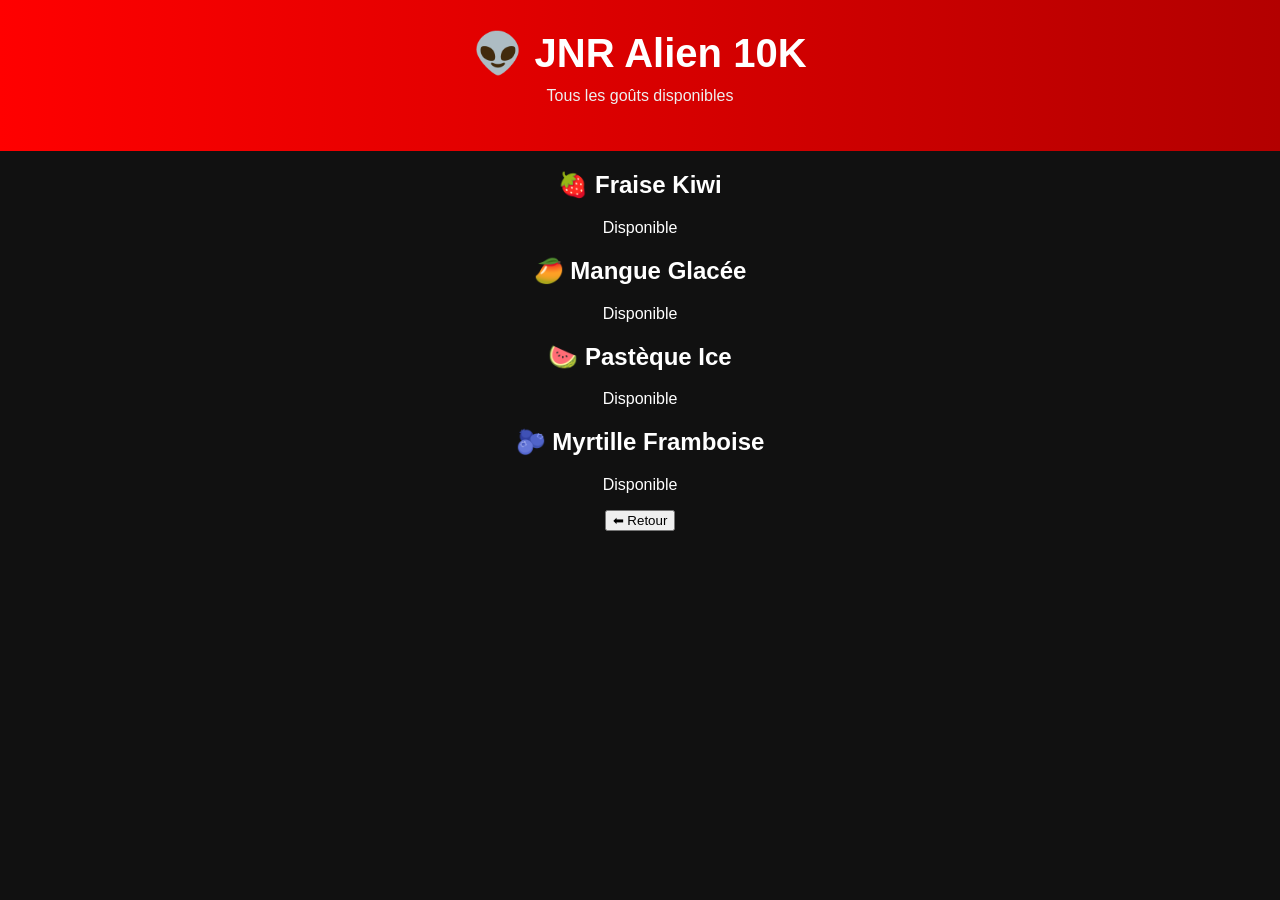
==== jnr.html @ f71a9a94 "Create jnr.html" ====
<!DOCTYPE html>
<html lang="fr">
<head>
<meta charset="UTF-8">
<meta name="viewport" content="width=device-width, initial-scale=1.0">
<title>JNR Alien 10K</title>
<link rel="stylesheet" href="style.css">
</head>

<body>

<header>
<h1>👽 JNR Alien 10K</h1>
<p>Tous les goûts disponibles</p>
</header>

<main>

<div class="carte">
<h2>🍓 Fraise Kiwi</h2>
<p>Disponible</p>
</div>

<div class="carte">
<h2>🥭 Mangue Glacée</h2>
<p>Disponible</p>
</div>

<div class="carte">
<h2>🍉 Pastèque Ice</h2>
<p>Disponible</p>
</div>

<div class="carte">
<h2>🫐 Myrtille Framboise</h2>
<p>Disponible</p>
</div>

<a href="index.html">
<button>⬅ Retour</button>
</a>

</main>

</body>
</html>
---- style.css ----
body {
  margin: 0;
  font-family: Arial, sans-serif;
  background: #111;
  color: white;
  text-align: center;
}

header {
  background: linear-gradient(90deg, #ff0000, #b30000);
  padding: 30px;
}

header h1 {
  margin: 0;
  font-size: 40px;
}

header p {
  margin-top: 10px;
  color: #eee;
main {
  padding: 40px 20px;
}

button {
  background: #ff0000;
  color: white;
  border: none;
  padding: 15px 30px;
  font-size: 18px;
  border-radius: 10px;
  cursor: pointer;
}

button:hover {
  background: #cc0000;
}

.produits {
  display: flex;
  flex-direction: column;
  gap: 25px;
  margin-top: 30px;
}

.carte {
  background: #1f1f1f;
  border: 2px solid #ff2d2d;
  border-radius: 18px;
  padding: 20px;
  margin: 0 auto;
  width: 85%;
  max-width: 350px;
  box-shadow: 0 0 15px rgba(255, 0, 0, 0.25);
}

.carte h3 {
  margin-top: 0;
}

.carte p {
  color: #d0d0d0;
}
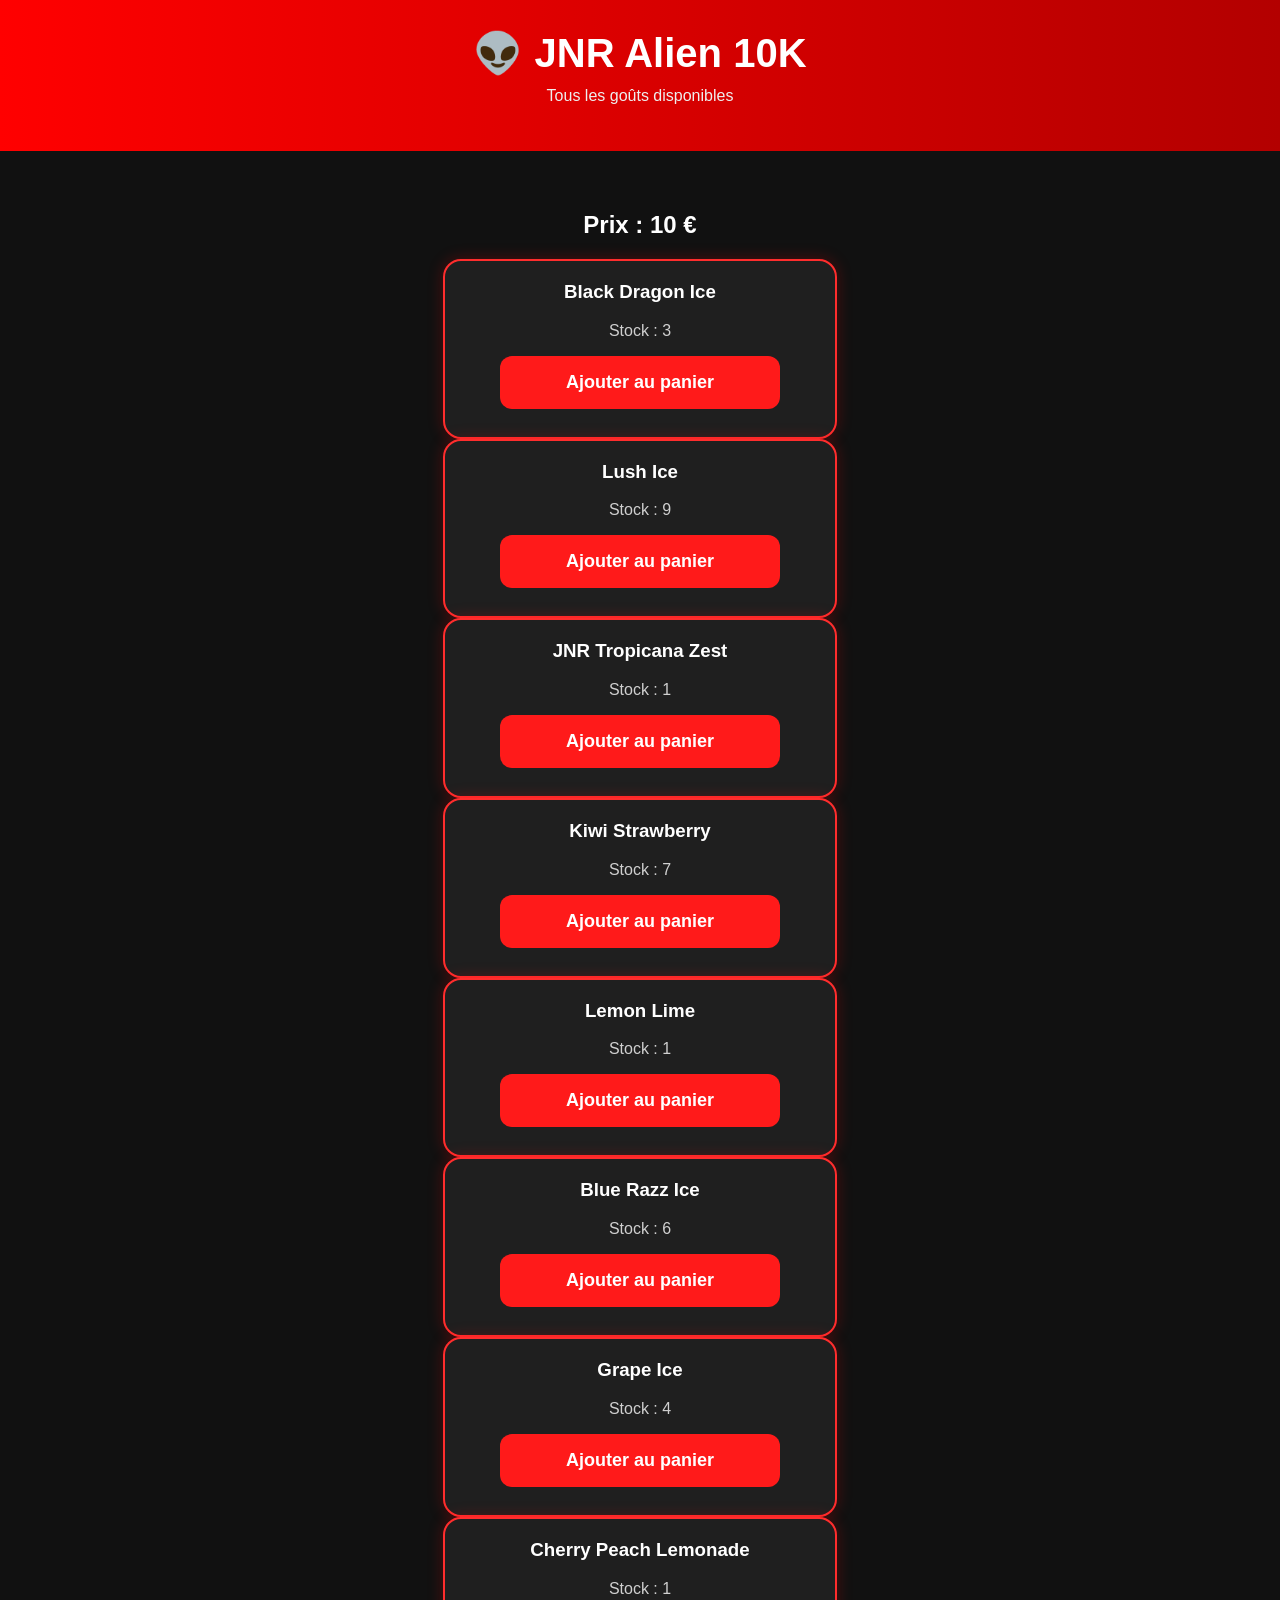
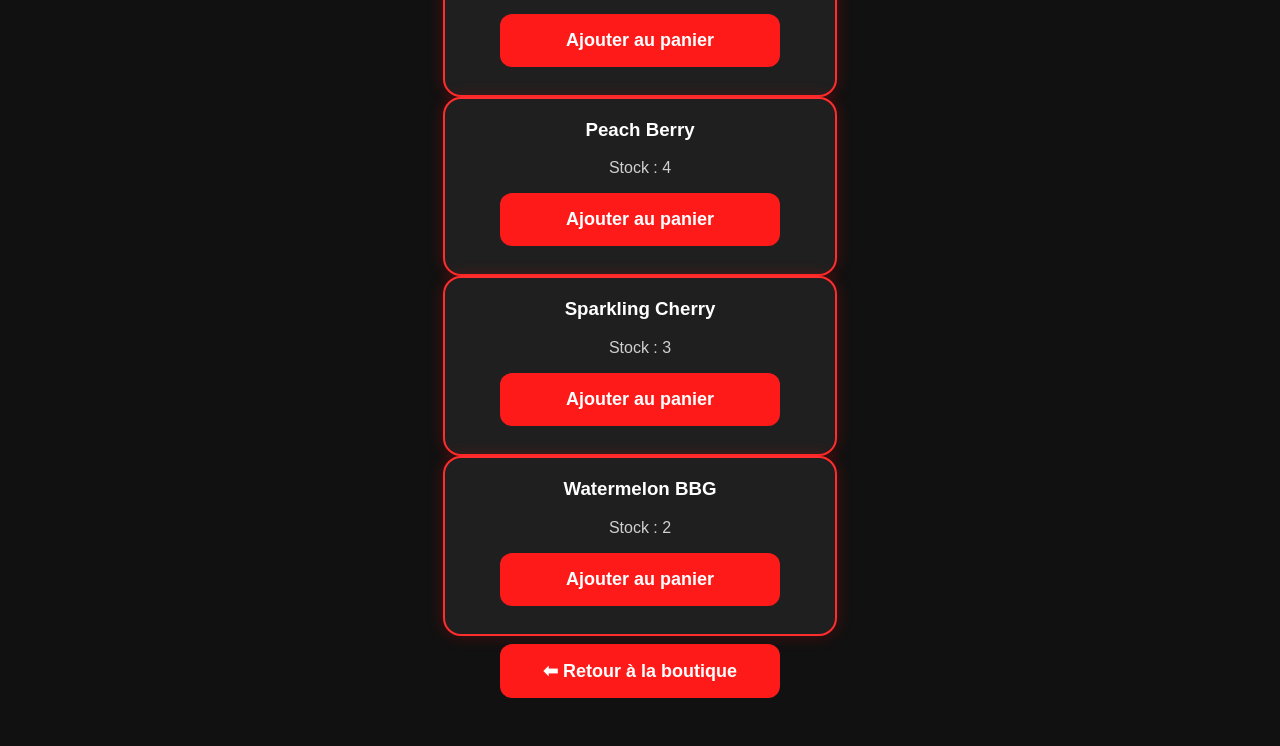
==== commit d71178b3: "Update jnr.html" ====
--- a/jnr.html
+++ b/jnr.html
@@ -16,28 +16,76 @@
 
 <main>
 
+<h2>Prix : <span class="prix">10 €</span></h2>
+
 <div class="carte">
-<h2>🍓 Fraise Kiwi</h2>
-<p>Disponible</p>
+<h3>Black Dragon Ice</h3>
+<p>Stock : 3</p>
+<button>Ajouter au panier</button>
 </div>
 
 <div class="carte">
-<h2>🥭 Mangue Glacée</h2>
-<p>Disponible</p>
+<h3>Lush Ice</h3>
+<p>Stock : 9</p>
+<button>Ajouter au panier</button>
 </div>
 
 <div class="carte">
-<h2>🍉 Pastèque Ice</h2>
-<p>Disponible</p>
+<h3>JNR Tropicana Zest</h3>
+<p>Stock : 1</p>
+<button>Ajouter au panier</button>
 </div>
 
 <div class="carte">
-<h2>🫐 Myrtille Framboise</h2>
-<p>Disponible</p>
+<h3>Kiwi Strawberry</h3>
+<p>Stock : 7</p>
+<button>Ajouter au panier</button>
+</div>
+
+<div class="carte">
+<h3>Lemon Lime</h3>
+<p>Stock : 1</p>
+<button>Ajouter au panier</button>
+</div>
+
+<div class="carte">
+<h3>Blue Razz Ice</h3>
+<p>Stock : 6</p>
+<button>Ajouter au panier</button>
+</div>
+
+<div class="carte">
+<h3>Grape Ice</h3>
+<p>Stock : 4</p>
+<button>Ajouter au panier</button>
+</div>
+
+<div class="carte">
+<h3>Cherry Peach Lemonade</h3>
+<p>Stock : 1</p>
+<button>Ajouter au panier</button>
+</div>
+
+<div class="carte">
+<h3>Peach Berry</h3>
+<p>Stock : 4</p>
+<button>Ajouter au panier</button>
+</div>
+
+<div class="carte">
+<h3>Sparkling Cherry</h3>
+<p>Stock : 3</p>
+<button>Ajouter au panier</button>
+</div>
+
+<div class="carte">
+<h3>Watermelon BBG</h3>
+<p>Stock : 2</p>
+<button>Ajouter au panier</button>
 </div>
 
 <a href="index.html">
-<button>⬅ Retour</button>
+<button>⬅ Retour à la boutique</button>
 </a>
 
 </main>
--- a/style.css
+++ b/style.css
@@ -19,23 +19,31 @@
 header p {
   margin-top: 10px;
   color: #eee;
+}
 main {
   padding: 40px 20px;
 }
 
 button {
-  background: #ff0000;
-  color: white;
-  border: none;
-  padding: 15px 30px;
-  font-size: 18px;
-  border-radius: 10px;
-  cursor: pointer;
+    width: 90%;
+    max-width: 280px;
+    background: #ff1a1a;
+    color: white;
+    border: none;
+    padding: 16px;
+    font-size: 18px;
+    font-weight: bold;
+    border-radius: 12px;
+    cursor: pointer;
+    margin: 8px auto;
+    display: block;
+    transition: 0.3s;
+}
+button:hover {
+    background: #cc0000;
+    transform: scale(1.03);
 }
 
-button:hover {
-  background: #cc0000;
-}
 
 .produits {
   display: flex;
@@ -62,5 +70,26 @@
 .carte p {
   color: #d0d0d0;
 }
+.photo-produit {
+  width: 100%;
+  height: auto;
+  border-radius: 12px;
+  display: block;
+  margin-bottom: 15px;
+}
 
+.carte {
+  overflow: hidden;
+}
+a {
+    text-decoration: none;
+    color: inherit;
+}
 
+a button {
+    text-decoration: none;
+}
+a:visited {
+    color: inherit;
+    text-decoration: none;
+}
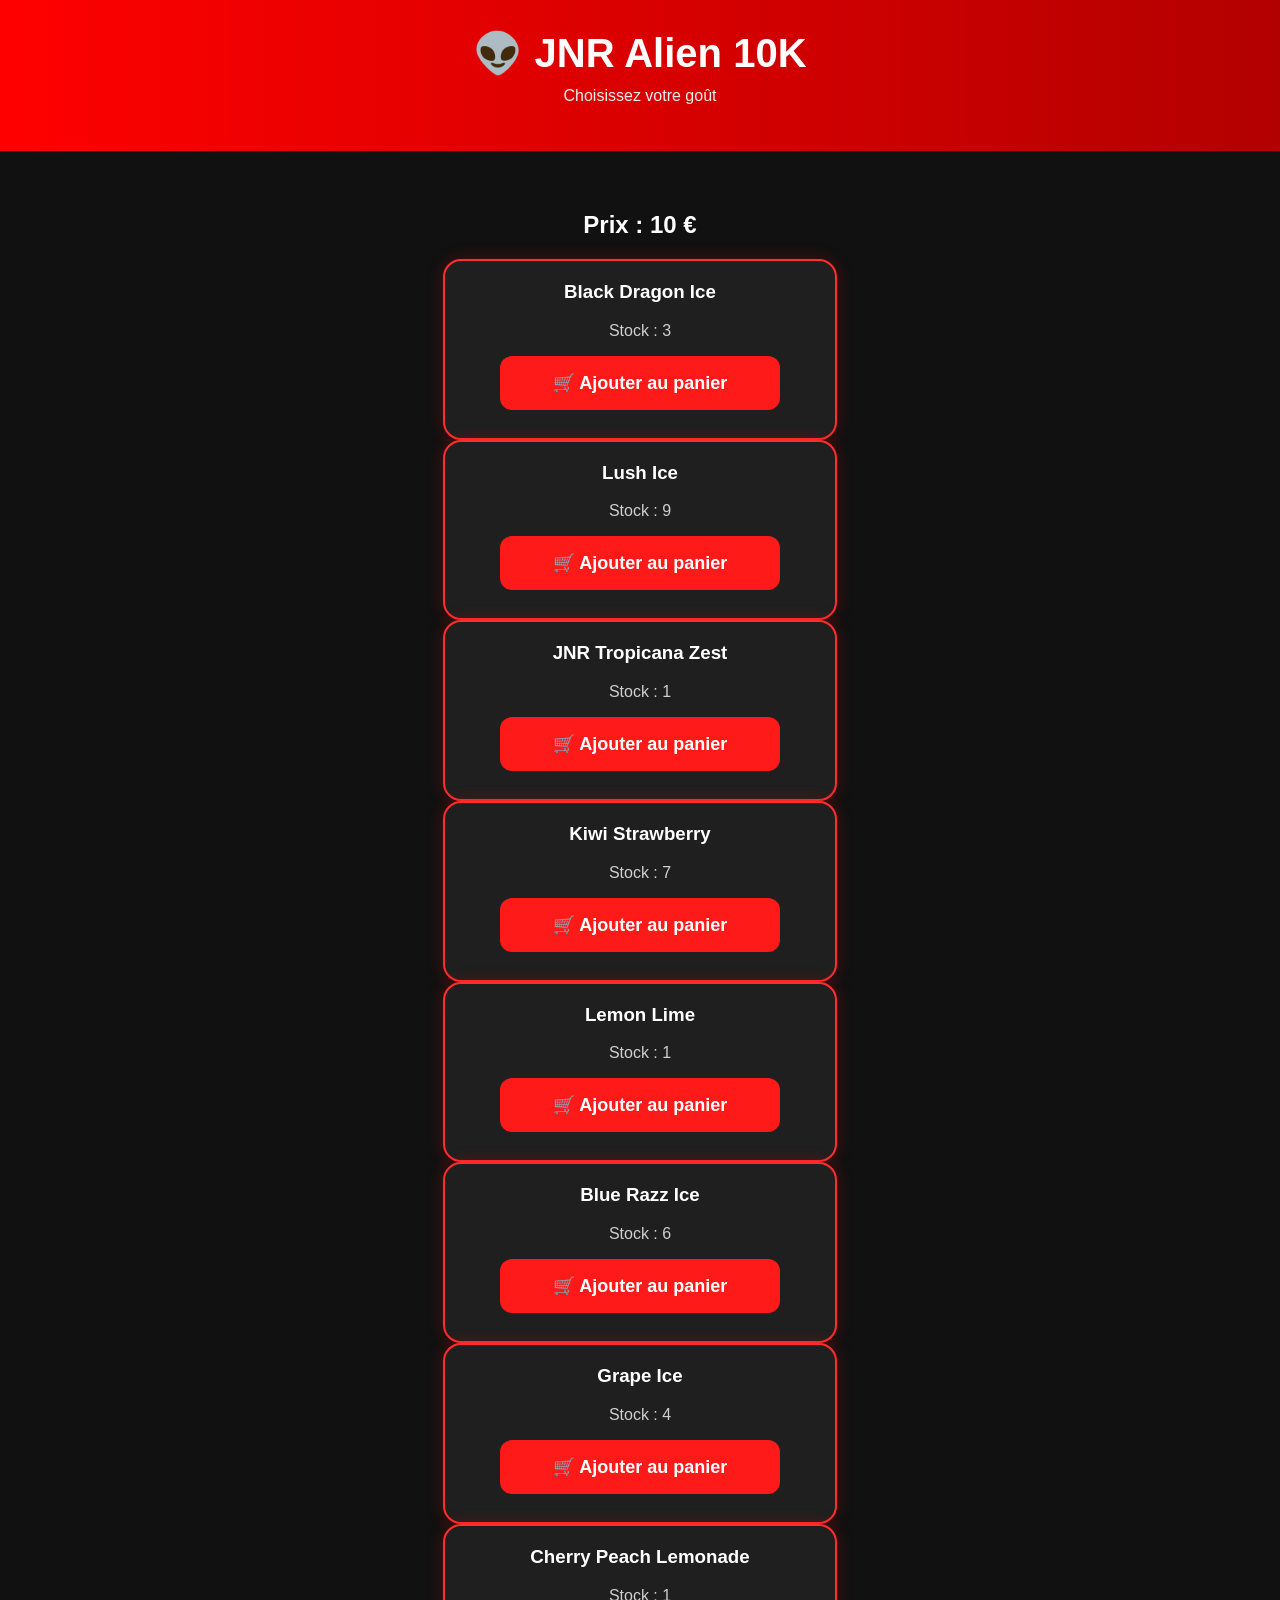
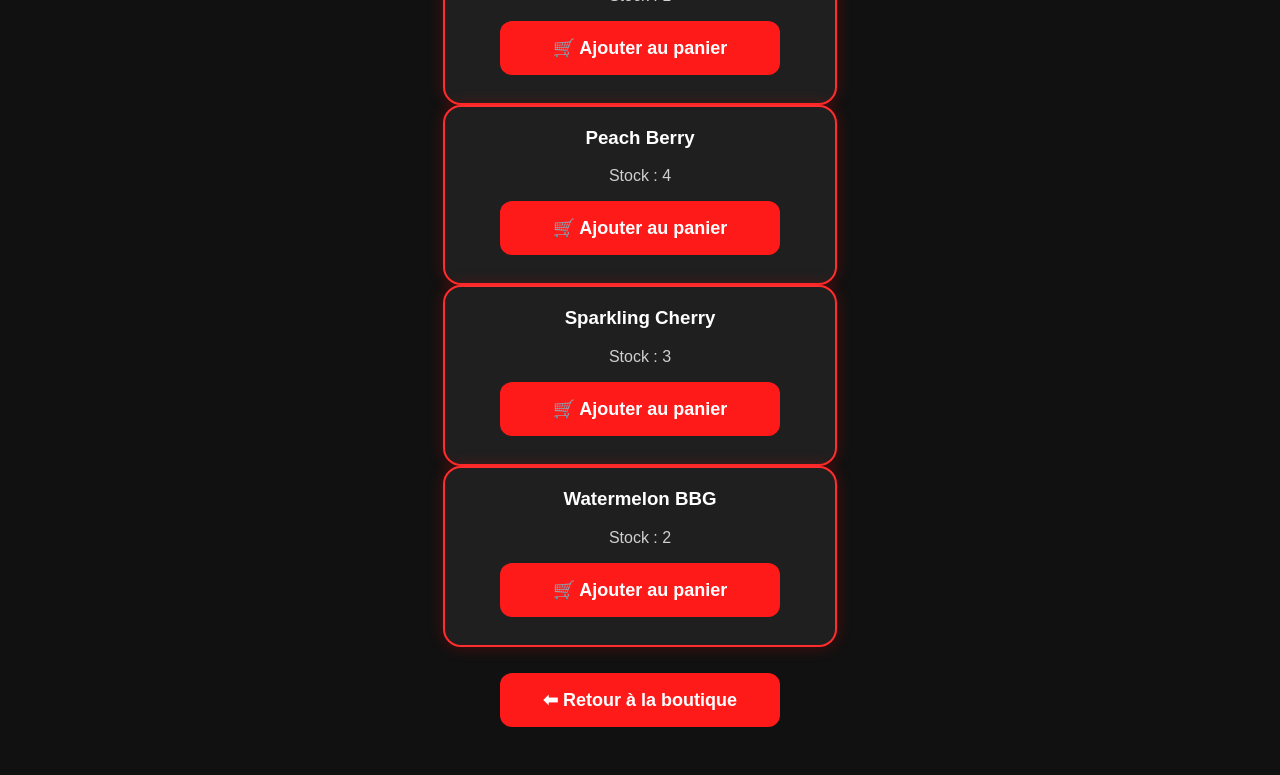
==== commit dacb760e: "Update jnr.html" ====
--- a/jnr.html
+++ b/jnr.html
@@ -11,7 +11,7 @@
 
 <header>
 <h1>👽 JNR Alien 10K</h1>
-<p>Tous les goûts disponibles</p>
+<p>Choisissez votre goût</p>
 </header>
 
 <main>
@@ -21,68 +21,70 @@
 <div class="carte">
 <h3>Black Dragon Ice</h3>
 <p>Stock : 3</p>
-<button>Ajouter au panier</button>
+<button onclick="ajouterPanier('JNR Alien 10K','Black Dragon Ice',10)">🛒 Ajouter au panier</button>
 </div>
 
 <div class="carte">
 <h3>Lush Ice</h3>
 <p>Stock : 9</p>
-<button>Ajouter au panier</button>
+<button onclick="ajouterPanier('JNR Alien 10K','Lush Ice',10)">🛒 Ajouter au panier</button>
 </div>
 
 <div class="carte">
 <h3>JNR Tropicana Zest</h3>
 <p>Stock : 1</p>
-<button>Ajouter au panier</button>
+<button onclick="ajouterPanier('JNR Alien 10K','JNR Tropicana Zest',10)">🛒 Ajouter au panier</button>
 </div>
 
 <div class="carte">
 <h3>Kiwi Strawberry</h3>
 <p>Stock : 7</p>
-<button>Ajouter au panier</button>
+<button onclick="ajouterPanier('JNR Alien 10K','Kiwi Strawberry',10)">🛒 Ajouter au panier</button>
 </div>
 
 <div class="carte">
 <h3>Lemon Lime</h3>
 <p>Stock : 1</p>
-<button>Ajouter au panier</button>
+<button onclick="ajouterPanier('JNR Alien 10K','Lemon Lime',10)">🛒 Ajouter au panier</button>
 </div>
 
 <div class="carte">
 <h3>Blue Razz Ice</h3>
 <p>Stock : 6</p>
-<button>Ajouter au panier</button>
+<button onclick="ajouterPanier('JNR Alien 10K','Blue Razz Ice',10)">🛒 Ajouter au panier</button>
 </div>
 
 <div class="carte">
 <h3>Grape Ice</h3>
 <p>Stock : 4</p>
-<button>Ajouter au panier</button>
+<button onclick="ajouterPanier('JNR Alien 10K','Grape Ice',10)">🛒 Ajouter au panier</button>
 </div>
 
 <div class="carte">
 <h3>Cherry Peach Lemonade</h3>
 <p>Stock : 1</p>
-<button>Ajouter au panier</button>
+<button onclick="ajouterPanier('JNR Alien 10K','Cherry Peach Lemonade',10)">🛒 Ajouter au panier</button>
 </div>
 
 <div class="carte">
 <h3>Peach Berry</h3>
 <p>Stock : 4</p>
-<button>Ajouter au panier</button>
+<button onclick="ajouterPanier('JNR Alien 10K','Peach Berry',10)">🛒 Ajouter au panier</button>
 </div>
 
 <div class="carte">
 <h3>Sparkling Cherry</h3>
 <p>Stock : 3</p>
-<button>Ajouter au panier</button>
+<button onclick="ajouterPanier('JNR Alien 10K','Sparkling Cherry',10)">🛒 Ajouter au panier</button>
 </div>
 
 <div class="carte">
 <h3>Watermelon BBG</h3>
 <p>Stock : 2</p>
-<button>Ajouter au panier</button>
+<button onclick="ajouterPanier('JNR Alien 10K','Watermelon BBG',10)">🛒 Ajouter au panier</button>
 </div>
+
+<br>
 
 <a href="index.html">
 <button>⬅ Retour à la boutique</button>
@@ -90,5 +92,23 @@
 
 </main>
 
+<script>
+function ajouterPanier(modele, gout, prix){
+
+let panier = JSON.parse(localStorage.getItem("panier")) || [];
+
+panier.push({
+modele: modele,
+gout: gout,
+prix: prix,
+quantite: 1
+});
+
+localStorage.setItem("panier", JSON.stringify(panier));
+
+alert("✅ " + gout + " ajouté au panier !");
+}
+</script>
+
 </body>
 </html>
